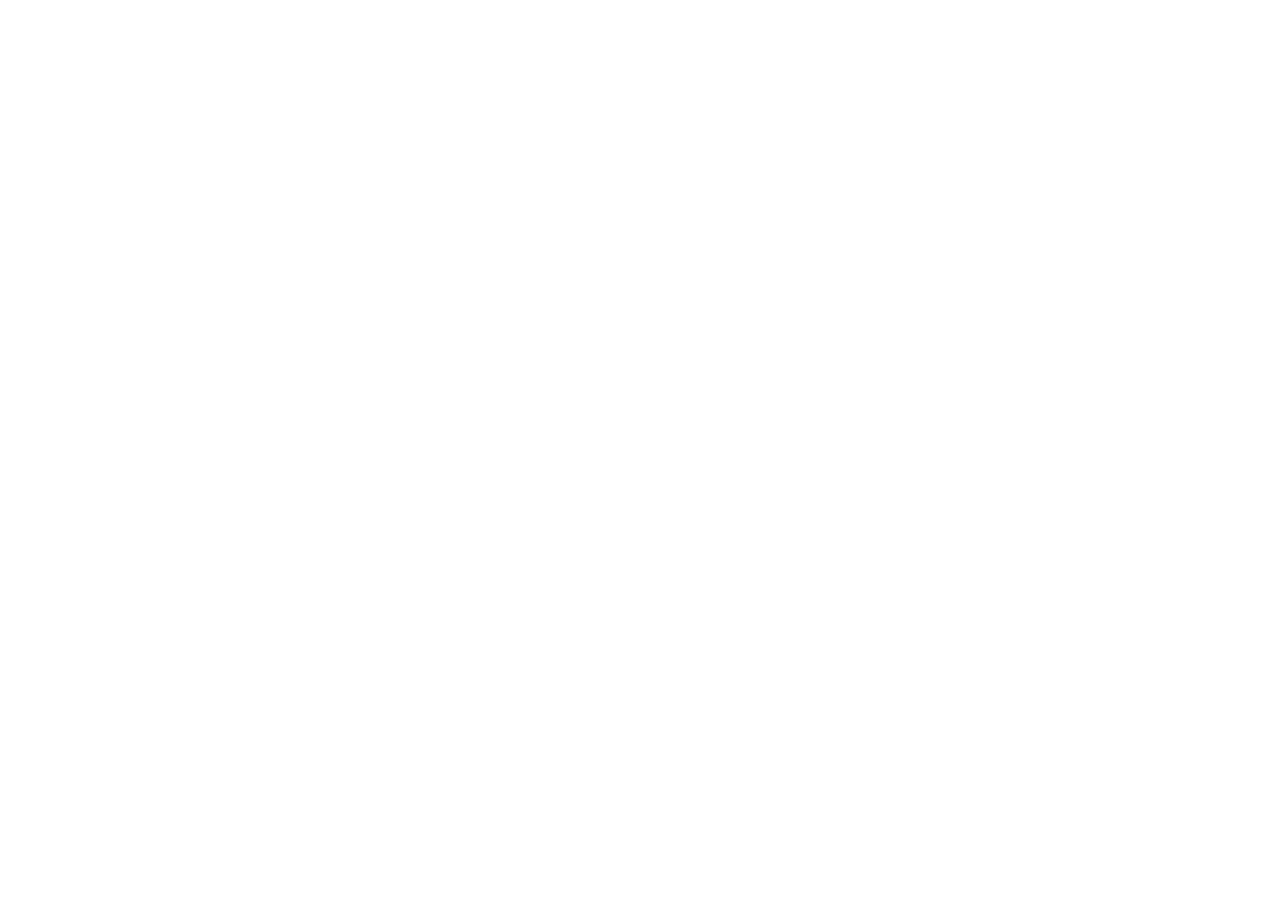
==== index.html @ 65dfc322 "Initial commit" ====
<!DOCTYPE html>
<html>
    <head>
        <title>Week 1: British Museum</title>
    </head>
    <body>
        
        <!-- Add your blog post BELOW here -->




        <!-- Add your blog post ABOVE here -->

    </body>
</html>
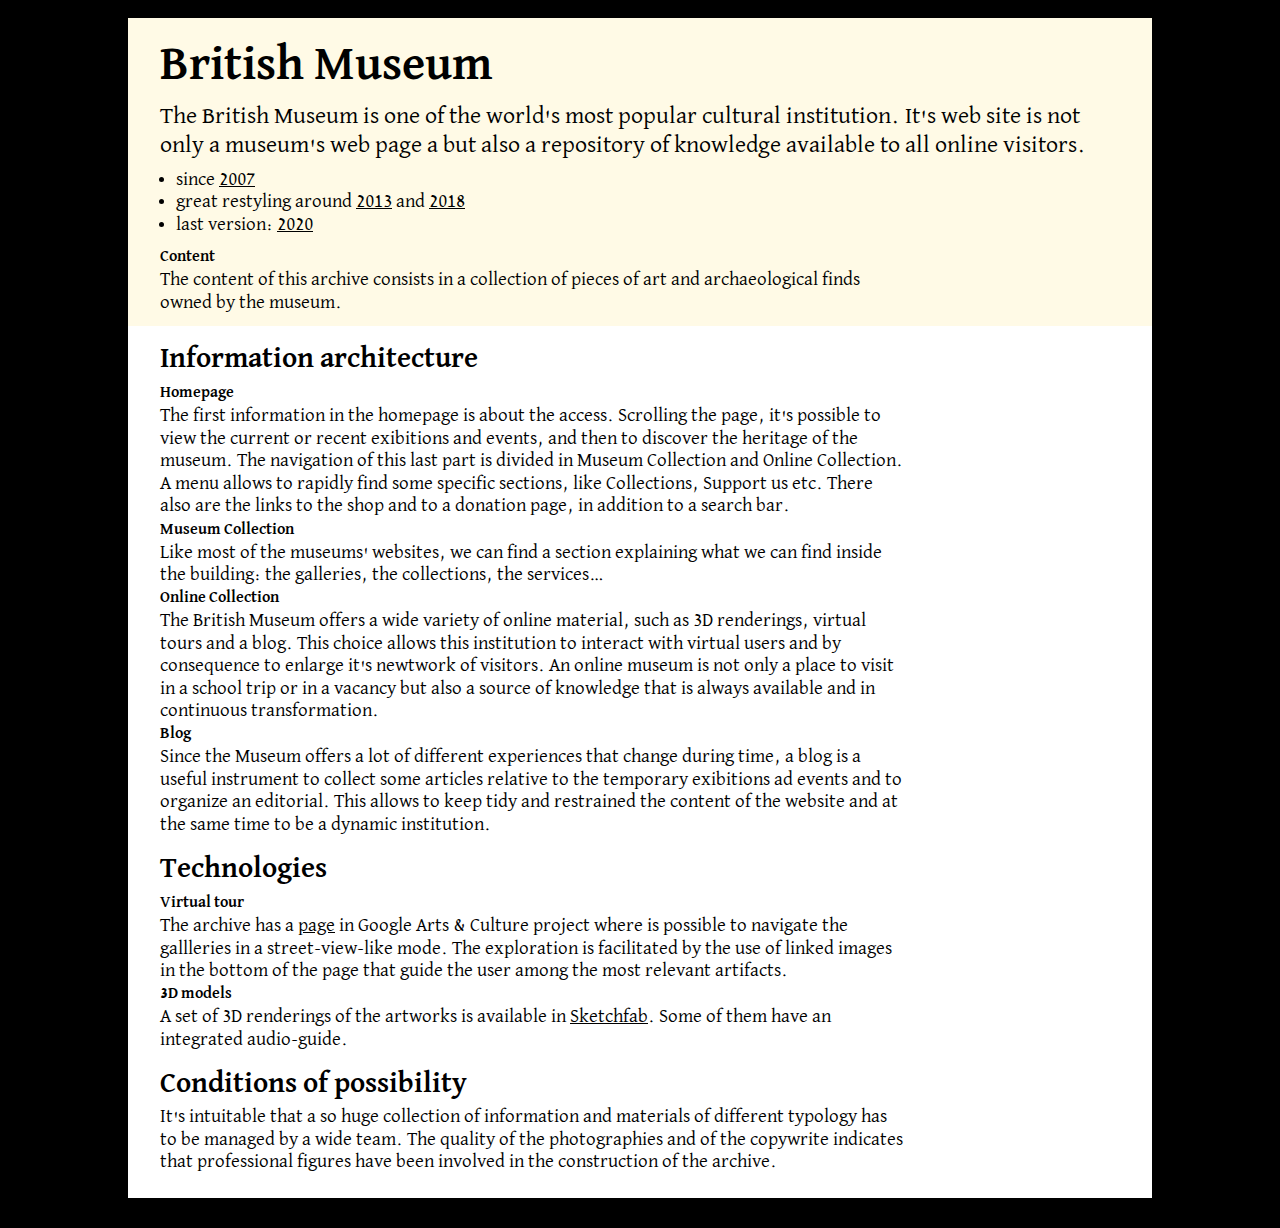
==== commit 3e432fcc: "first commit" ====
--- a/index.html
+++ b/index.html
@@ -1,16 +1,152 @@
 <!DOCTYPE html>
 <html>
-    <head>
-        <title>Week 1: British Museum</title>
-    </head>
-    <body>
-        
-        <!-- Add your blog post BELOW here -->
+	<head>
+		<title>Week 1: British Museum</title>
+		<link href="https://fonts.googleapis.com/css2?family=David+Libre:wght@400;700&display=swap" rel="stylesheet">
+		<style>
+			* {
+				margin: 0;
+				padding: 0;
+				box-sizing: border-box;
+			}
 
+			body {
+				font-family: 'David Libre', serif;
+				background-color: #000;
+				padding: 2vh 10vw;
+				font-size: 14pt;
+				line-height: 1.2em;
+			}
 
+			div {
+				margin-bottom: 12px;
+			}
 
+			h1 {
+				font-size: 3rem;
+			}
 
-        <!-- Add your blog post ABOVE here -->
+			h2 {
+				font-size: 1.8rem;
+			}
 
-    </body>
+			h3 {
+				font-size: 1rem;
+			}
+
+			h1, h2, h3 {
+				line-height: 1.5em;
+			}
+
+			p {
+				max-width: 40em;
+			}
+
+			a {
+				color: #000;
+			}
+
+			a :visited {
+				color: #000;
+			}
+
+			a :active {
+				color: #000;
+			}
+
+			ul {
+				margin: .5em 16px;
+			}
+
+			.section {
+				padding: 12px 32px;
+				margin: 0;
+			}
+
+			#basic_info {
+				background-color: #fffae6;
+			}
+
+			#intro {
+				font-size: 1.5rem;
+				line-height: 1.2em;
+			}
+			
+			#content {
+				width: 80vw;
+				min-height: 96vh;
+				background-color: #FFF;
+				padding: 0; 
+			}
+
+		</style>
+	</head>
+	<body>
+		
+		<!-- Add your blog post BELOW here -->
+		<div id='content'>
+			<div id='basic_info' class='section'>
+				<h1 id='title'>British Museum</h1>
+				<p id='intro'>
+					The British Museum is one of the world's most popular cultural institution. It's web site is not only a museum's web page a but also a repository of knowledge available to all online visitors.
+				</p>
+				<ul>
+					<li>since <a href="https://web.archive.org/web/20070308025051/https://www.britishmuseum.org/" target="_blank">2007</a></li>
+					<li>great restyling around <a href="https://web.archive.org/web/20131110125559/https://www.britishmuseum.org/" target="blank">2013</a> and <a href="https://web.archive.org/web/20181124153814/https://www.britishmuseum.org/" target="blank">2018</a></li>
+					<li>last version: <a href="https://www.britishmuseum.org/" target="blank">2020</a></li>
+				</ul>
+				<h3>Content</h3>
+				<p>
+					The content of this archive consists in a collection of pieces of art and archaeological finds owned by the museum.
+				</p>
+			</div>
+			<div id='blog_content' class='section'>
+				<div class='subsection'>
+					<h2>Information architecture</h2>
+					<h3>Homepage</h3>
+					<p>
+						The first information in the homepage is about the access. Scrolling the page, it's possible to view the current or recent exibitions and events, and then to discover the heritage of the museum. The navigation of this last part is divided in Museum Collection and Online Collection.
+						A menu allows to rapidly find some specific sections, like Collections, Support us etc.
+						There also are the links to the shop and to a donation page, in addition to a search bar.
+					</p>
+					<h3>Museum Collection</h3>
+					<p>
+						Like most of the museums' websites, we can find a section explaining what we can find inside the building: the galleries, the collections, the services…
+					</p>
+					<h3>Online Collection</h3>
+					<p>
+						The British Museum offers a wide variety of online material, such as 3D renderings, virtual tours and a blog. This choice allows this institution to interact with virtual users and by consequence to enlarge it's newtwork of visitors. An online museum is not only a place to visit in a school trip or in a vacancy but also a source of knowledge that is always available and in continuous transformation.
+					</p>
+					<h3>Blog</h3>
+					<p>
+						Since the Museum offers a lot of different experiences that change during time, a blog is a useful instrument to collect some articles relative to the temporary exibitions ad events and to organize an editorial. This allows to keep tidy and restrained the content of the website and at the same time to be a dynamic institution.
+					</p>
+				</div>
+
+				<div class='subsection'>
+					<h2>Technologies</h2>
+					<h3>Virtual tour</h3>
+					<p>
+						The archive has a <a href="https://artsandculture.google.com/streetview/british-museum/AwEp68JO4NECkQ?sv_lng=-0.1266024509257022&sv_lat=51.51905368906714&sv_h=306&sv_p=0&sv_pid=JeKwUFYAMWXNWPh3IOg3jw&sv_z=1" target="blank">page</a> in Google Arts & Culture project where is possible to navigate the gallleries in a street-view-like mode. The exploration is facilitated by the use of linked images in the bottom of the page that guide the user among the most relevant artifacts.
+					</p>
+					<h3>3D models</h3>
+					<p>
+						A set of 3D renderings of the artworks is available in <a href="https://sketchfab.com/britishmuseum" target="blank">Sketchfab</a>. Some of them have an integrated audio-guide. 
+					</p>
+				</div>
+				<div class='subsection'>
+					<h2>Conditions of possibility</h2>
+					<h3></h3>
+					<p>
+						It's intuitable that a so huge collection of information and materials of different typology has to be managed by a wide team. The quality of the photographies and of the copywrite indicates that professional figures have been involved in the construction of the archive.
+					</p>
+				</div>
+				
+			</div>
+			
+
+		</div>
+		<!-- Add your blog post ABOVE here -->
+
+	</body>
 </html>